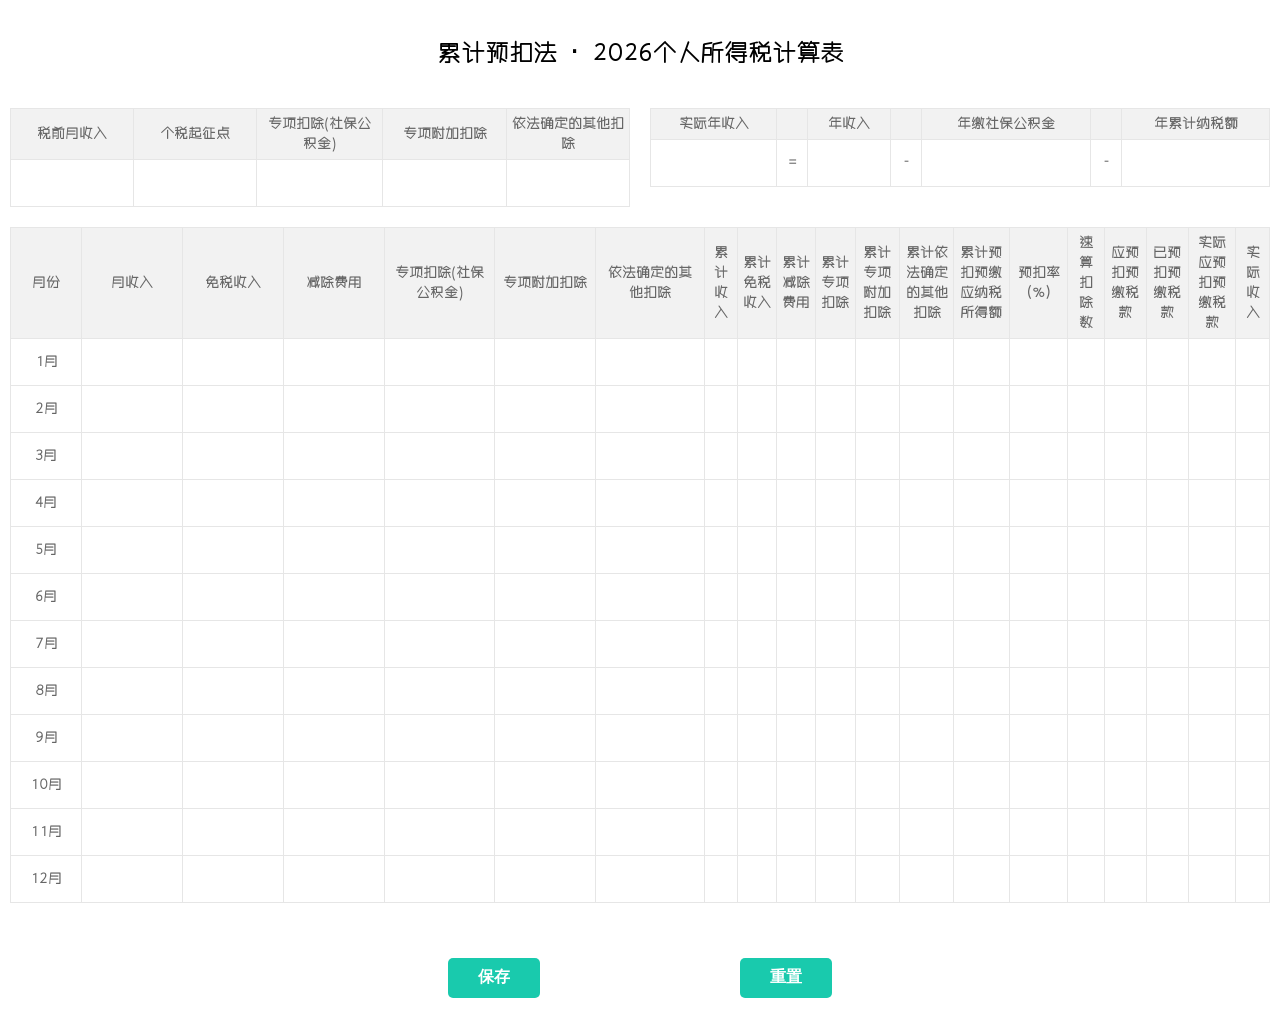
==== index.html @ eebea1a3 "INIT" ====
﻿<!DOCTYPE html>
<html>
<head>
    <meta charset="utf-8" />
    <meta http-equiv="X-UA-Compatible" content="IE=edge,chrome=1" />
    <link rel="icon" href="favicon.ico" type="image/x-icon" />
    <link rel="shortcut icon" href="favicon.ico" type="image/x-icon" />
    <link rel="stylesheet" type="text/css" href="./css/common.css?v=0723" />
    <title>努力加载中...</title>
    <style>
        #tips {
            visibility: hidden;
            width: 100%;
            height: 100%;
            display: flex;
            font-size: 2.5em;
            font-weight: bold;
            color: #FFF;
            justify-content: center;
            align-items: center;
        }

        #footer {
            visibility: hidden;
            font-size: 2em;
            font-weight: bold;
            color: #FFF;
            position: absolute;
            left: 50%;
            transform: translateX(-50%);
            bottom: 10px;
        }
    </style>
</head>
<body>
    <div id="tips">暂不支持移动端设备</div>
    <div id="footer">Copyright reserved by 邬勤安</div>
    <script type="text/javascript">
        var isOnPc = !(/Android|webOS|iPhone|iPad|iPod|BlackBerry/i.test(navigator.userAgent));
        if (isOnPc) {
            self.location = "个人所得税.html";
        } else {
            document.body.style.backgroundColor = "#000";
            document.getElementById("tips").style.visibility = "visible";
            document.getElementById("footer").style.visibility = "visible";
        }
    </script>
</body>
</html>
---- css/common.css ----
@font-face {
	font-family: "汉仪良品线简";
	src: url("../assets/汉仪良品线简.eot"); /* IE9 */
	src: url("../assets/汉仪良品线简.woff") format("woff"), /* chrome、firefox */
	      url("../assets/汉仪良品线简.ttf") format("truetype"), /* chrome、firefox、opera、Safari, Android, iOS 4.2+ */
	      url("../assets/汉仪良品线简.eot?#iefix") format("embedded-opentype"), /* IE6-IE8 */
	      url("../assets/汉仪良品线简.svg#汉仪良品线简") format("svg"); /* iOS 4.1- */
	font-weight: normal;
	font-style: normal;
}

html, body {
	width: 100%;
	height: 100%;
	margin: 0;
	padding: 0;
	font-family: 汉仪良品线简;
}

input[type=number] {
	font-family: 汉仪良品线简;
}
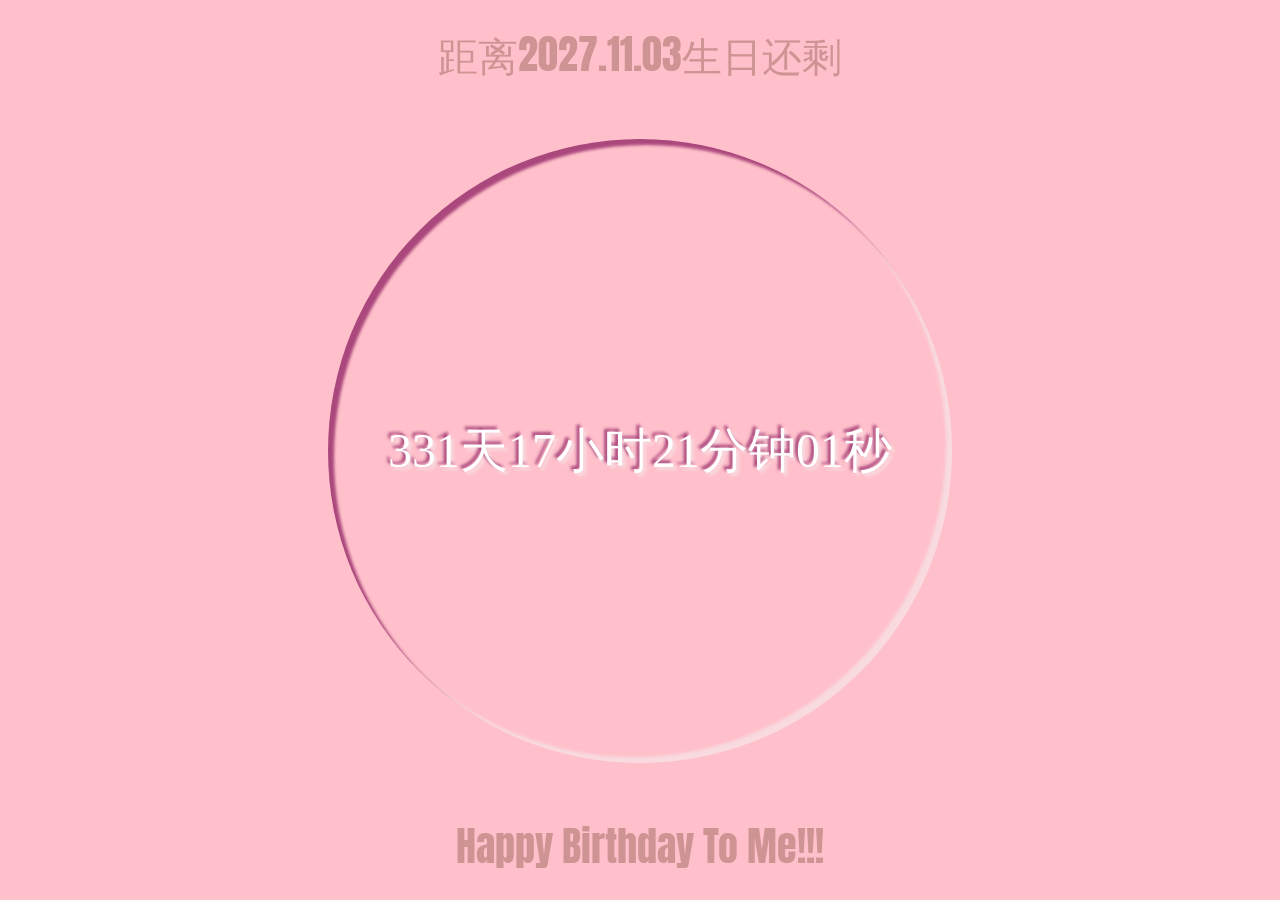
==== commit f2ef012c: "INIT" ====
--- a/index.html
+++ b/index.html
@@ -1,49 +1,21 @@
-﻿<!DOCTYPE html>
-<html>
+<!DOCTYPE html>
+<html lang="zh-CN">
 <head>
-    <meta charset="utf-8" />
-    <meta http-equiv="X-UA-Compatible" content="IE=edge,chrome=1" />
-    <link rel="icon" href="favicon.ico" type="image/x-icon" />
-    <link rel="shortcut icon" href="favicon.ico" type="image/x-icon" />
-    <link rel="stylesheet" type="text/css" href="./css/common.css?v=0723" />
-    <title>努力加载中...</title>
-    <style>
-        #tips {
-            visibility: hidden;
-            width: 100%;
-            height: 100%;
-            display: flex;
-            font-size: 2.5em;
-            font-weight: bold;
-            color: #FFF;
-            justify-content: center;
-            align-items: center;
-        }
+    <meta charset="utf-8">
+    <meta http-equiv="Content-Type" content="text/html; charset=gb2312" />
+    <title>Happy Birthday To Me</title>
+    <link rel="shortcut icon" href="assets/images/favicon.png">
+    <link href="https://fonts.font.im/css?family=Anton" rel="stylesheet">
+    <!-- 引用谷歌英语字体 -->
+    <link type='text/css' href='./assets/css/site.css' rel='stylesheet'>
+    <script type='text/javascript' src='./assets/js/moment.min.js'></script>
+</head>
+ 
+<body>
+    <div id="title" class="text"></div>
+    <div id="time" class="time-box"></div>
+    <div class="text">Happy Birthday To Me!!!</div>
 
-        #footer {
-            visibility: hidden;
-            font-size: 2em;
-            font-weight: bold;
-            color: #FFF;
-            position: absolute;
-            left: 50%;
-            transform: translateX(-50%);
-            bottom: 10px;
-        }
-    </style>
-</head>
-<body>
-    <div id="tips">暂不支持移动端设备</div>
-    <div id="footer">Copyright reserved by 邬勤安</div>
-    <script type="text/javascript">
-        var isOnPc = !(/Android|webOS|iPhone|iPad|iPod|BlackBerry/i.test(navigator.userAgent));
-        if (isOnPc) {
-            self.location = "个人所得税.html";
-        } else {
-            document.body.style.backgroundColor = "#000";
-            document.getElementById("tips").style.visibility = "visible";
-            document.getElementById("footer").style.visibility = "visible";
-        }
-    </script>
+    <script type='text/javascript' src='./assets/js/site.js'></script>
 </body>
 </html>
--- a/assets/css/site.css
+++ b/assets/css/site.css
@@ -0,0 +1,44 @@
+* {
+    padding: 0;
+    margin: 0;
+}
+ 
+body {
+    height: 100vh;
+    display: flex;
+    flex-direction: column;
+    justify-content: center;
+    background-color: pink;
+    user-select: none;
+}
+
+body .text {
+    color: rgb(206, 147, 147);
+    font-family: 'Anton', sans-serif;
+    font-size: 2.5em;
+    text-align: center;
+}
+ 
+.time-box {
+    width: 13em;
+    height: 13em;
+    font-size:3em;
+    line-height: 13em;
+    text-align: center;
+    color: rgb(255, 255, 255);
+    text-shadow:  -3px -3px 3px rgb(170, 71, 124),3px 3px 3px rgb(248, 218, 223);
+    border-radius: 50%;
+    box-shadow: 6px 6px 3px rgb(170, 71, 124) inset,-6px -6px 3px rgb(248, 218, 223) inset;
+}
+
+@media screen and (max-width: 1080px) {
+    .time-box {
+        margin: 23.9vh auto;
+    }
+}
+
+@media screen and (min-width: 1080px) {
+    .time-box {
+        margin: 5.9vh auto;
+    }
+}
